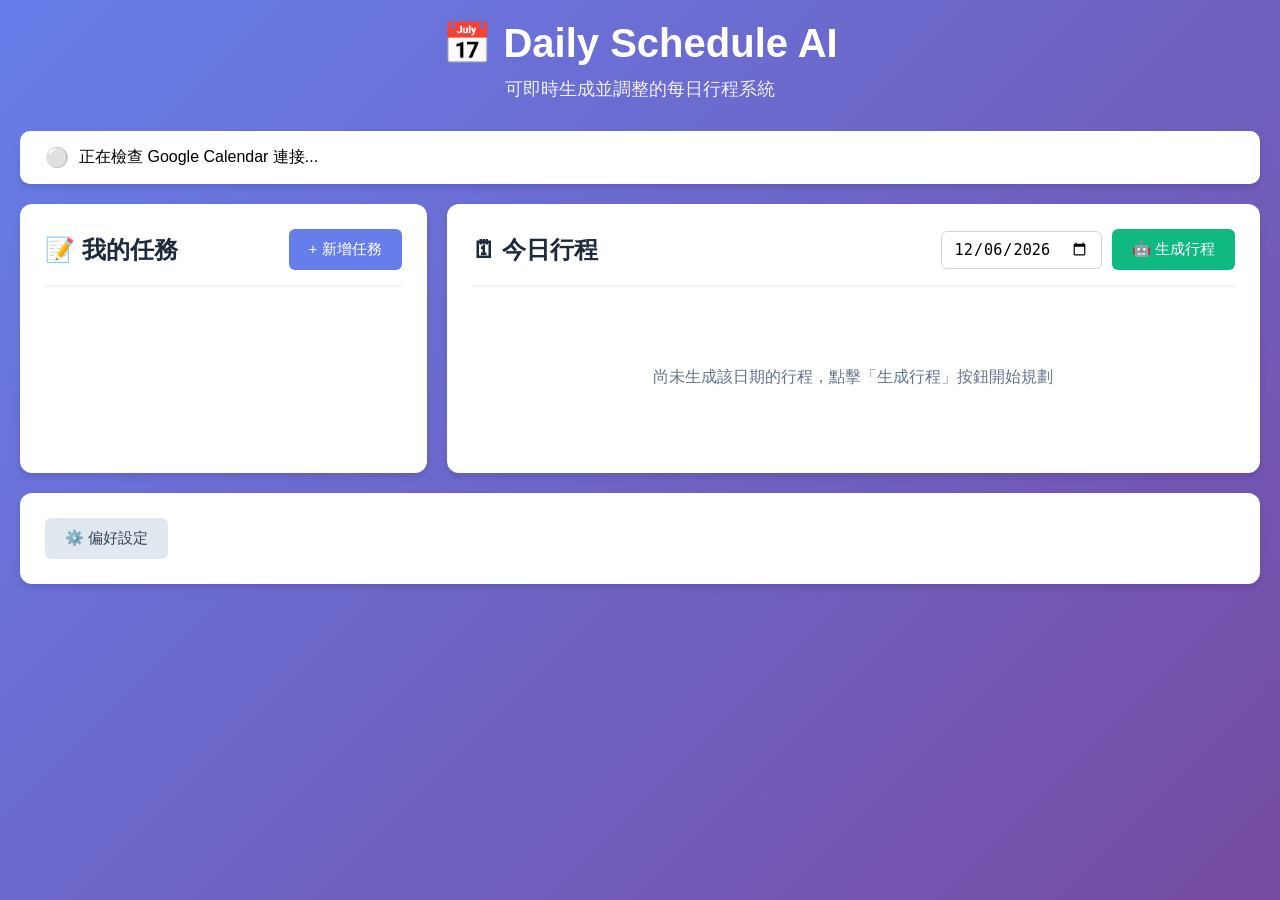
==== templates/index.html @ baef08de "Initial commit: Daily Schedule AI 每日排程系統 Features: - AI 智能任務分類與排程建議 - Google Calendar API 整合 - PWA 支" ====
<!DOCTYPE html>
<html lang="zh-TW">
<head>
    <meta charset="UTF-8">
    <meta name="viewport" content="width=device-width, initial-scale=1.0">
    <title>Daily Schedule AI - 每日行程智能規劃</title>
    <link rel="stylesheet" href="/static/css/style.css">
</head>
<body>
    <div class="container">
        <!-- 頭部 -->
        <header>
            <h1>📅 Daily Schedule AI</h1>
            <p class="subtitle">可即時生成並調整的每日行程系統</p>
        </header>

        <!-- Google Calendar 連接狀態 -->
        <div class="calendar-status" id="calendarStatus">
            <div class="status-indicator">
                <span id="statusIcon">⚪</span>
                <span id="statusText">正在檢查 Google Calendar 連接...</span>
            </div>
            <button id="googleAuthBtn" class="btn btn-secondary" style="display: none;">
                連接 Google Calendar
            </button>
            <button id="googleDisconnectBtn" class="btn btn-danger" style="display: none;">
                中斷連接
            </button>
        </div>

        <!-- 主要內容區 -->
        <div class="main-content">
            <!-- 左側：任務管理 -->
            <div class="panel tasks-panel">
                <div class="panel-header">
                    <h2>📝 我的任務</h2>
                    <button id="addTaskBtn" class="btn btn-primary">+ 新增任務</button>
                </div>

                <div id="tasksList" class="tasks-list">
                    <!-- 任務列表將動態載入 -->
                </div>
            </div>

            <!-- 右側：行程表 -->
            <div class="panel schedule-panel">
                <div class="panel-header">
                    <h2>🗓 今日行程</h2>
                    <div class="schedule-controls">
                        <input type="date" id="scheduleDate" class="date-input">
                        <button id="generateScheduleBtn" class="btn btn-success">
                            🤖 生成行程
                        </button>
                    </div>
                </div>

                <div id="scheduleView" class="schedule-view">
                    <div class="empty-state">
                        <p>點擊「生成行程」按鈕，讓 AI 為你規劃今天的完整行程</p>
                    </div>
                </div>
            </div>
        </div>

        <!-- 設定區 -->
        <div class="settings-section">
            <button id="settingsToggle" class="btn btn-secondary">⚙️ 偏好設定</button>
            <div id="settingsPanel" class="settings-panel" style="display: none;">
                <h3>時間設定</h3>
                <div class="settings-grid">
                    <div class="setting-item">
                        <label>起床時間</label>
                        <input type="time" id="wakeTime" class="time-input">
                    </div>
                    <div class="setting-item">
                        <label>就寢時間</label>
                        <input type="time" id="sleepTime" class="time-input">
                    </div>
                    <div class="setting-item">
                        <label>早餐時間</label>
                        <input type="time" id="breakfastTime" class="time-input">
                    </div>
                    <div class="setting-item">
                        <label>午餐時間</label>
                        <input type="time" id="lunchTime" class="time-input">
                    </div>
                    <div class="setting-item">
                        <label>晚餐時間</label>
                        <input type="time" id="dinnerTime" class="time-input">
                    </div>
                    <div class="setting-item">
                        <label>緩衝時間（分鐘）</label>
                        <input type="number" id="bufferTime" class="number-input" min="0" max="60">
                    </div>
                </div>
                <button id="saveSettingsBtn" class="btn btn-primary">儲存設定</button>
            </div>
        </div>
    </div>

    <!-- 新增任務對話框 -->
    <div id="taskModal" class="modal">
        <div class="modal-content">
            <span class="close">&times;</span>
            <h2>新增任務</h2>
            <form id="taskForm">
                <div class="form-group">
                    <label>任務名稱 *</label>
                    <input type="text" id="taskTitle" required>
                </div>
                <div class="form-group">
                    <label>預估時間（分鐘）</label>
                    <input type="number" id="taskDuration" value="30" min="5" max="480">
                </div>
                <div class="form-group">
                    <label>優先級</label>
                    <select id="taskPriority">
                        <option value="0">低</option>
                        <option value="1" selected>中</option>
                        <option value="3">高</option>
                    </select>
                </div>
                <div class="form-group">
                    <label>類別</label>
                    <select id="taskCategory">
                        <option value="work">工作</option>
                        <option value="study">學習</option>
                        <option value="personal">個人</option>
                        <option value="health">健康</option>
                        <option value="other" selected>其他</option>
                    </select>
                </div>
                <div class="form-group">
                    <label>偏好時間（選填）</label>
                    <input type="time" id="taskPreferredTime">
                </div>
                <div class="form-actions">
                    <button type="submit" class="btn btn-primary">新增</button>
                    <button type="button" class="btn btn-secondary" id="cancelTaskBtn">取消</button>
                </div>
            </form>
        </div>
    </div>

    <!-- Loading 指示器 -->
    <div id="loadingOverlay" class="loading-overlay" style="display: none;">
        <div class="loading-spinner">
            <div class="spinner"></div>
            <p>AI 正在規劃行程中...</p>
        </div>
    </div>

    <script src="/static/js/app.js"></script>
</body>
</html>
---- static/css/style.css ----
/* 全域樣式 */
* {
    margin: 0;
    padding: 0;
    box-sizing: border-box;
}

body {
    font-family: -apple-system, BlinkMacSystemFont, 'Segoe UI', 'PingFang TC', 'Microsoft JhengHei', sans-serif;
    background: linear-gradient(135deg, #667eea 0%, #764ba2 100%);
    min-height: 100vh;
    padding: 20px;
}

.container {
    max-width: 1400px;
    margin: 0 auto;
}

/* 頭部 */
header {
    text-align: center;
    color: white;
    margin-bottom: 30px;
}

header h1 {
    font-size: 2.5rem;
    margin-bottom: 10px;
}

.subtitle {
    font-size: 1.1rem;
    opacity: 0.9;
}

/* Google Calendar 狀態 */
.calendar-status {
    background: white;
    padding: 15px 25px;
    border-radius: 10px;
    margin-bottom: 20px;
    display: flex;
    justify-content: space-between;
    align-items: center;
    box-shadow: 0 4px 6px rgba(0, 0, 0, 0.1);
}

.status-indicator {
    display: flex;
    align-items: center;
    gap: 10px;
    font-weight: 500;
}

#statusIcon {
    font-size: 1.2rem;
}

/* 按鈕樣式 */
.btn {
    padding: 10px 20px;
    border: none;
    border-radius: 6px;
    font-size: 0.95rem;
    font-weight: 500;
    cursor: pointer;
    transition: all 0.3s;
}

.btn:hover {
    transform: translateY(-2px);
    box-shadow: 0 4px 12px rgba(0, 0, 0, 0.15);
}

.btn-primary {
    background: #667eea;
    color: white;
}

.btn-secondary {
    background: #e2e8f0;
    color: #334155;
}

.btn-success {
    background: #10b981;
    color: white;
}

.btn-danger {
    background: #ef4444;
    color: white;
}

/* 主要內容區 */
.main-content {
    display: grid;
    grid-template-columns: 1fr 2fr;
    gap: 20px;
    margin-bottom: 20px;
}

.panel {
    background: white;
    border-radius: 12px;
    padding: 25px;
    box-shadow: 0 4px 6px rgba(0, 0, 0, 0.1);
}

.panel-header {
    display: flex;
    justify-content: space-between;
    align-items: center;
    margin-bottom: 20px;
    padding-bottom: 15px;
    border-bottom: 2px solid #f1f5f9;
}

.panel-header h2 {
    font-size: 1.5rem;
    color: #1e293b;
}

/* 任務列表 */
.tasks-list {
    max-height: 600px;
    overflow-y: auto;
}

.task-item {
    background: #f8fafc;
    padding: 15px;
    margin-bottom: 10px;
    border-radius: 8px;
    border-left: 4px solid #667eea;
    transition: all 0.3s;
}

.task-item:hover {
    background: #f1f5f9;
    transform: translateX(5px);
}

.task-item-header {
    display: flex;
    justify-content: space-between;
    align-items: start;
    margin-bottom: 8px;
}

.task-title {
    font-weight: 600;
    color: #1e293b;
    font-size: 1.05rem;
}

.task-meta {
    display: flex;
    gap: 10px;
    font-size: 0.85rem;
    color: #64748b;
}

.task-badge {
    background: #e2e8f0;
    padding: 2px 8px;
    border-radius: 4px;
}

.priority-high {
    background: #fee2e2;
    color: #dc2626;
}

.priority-medium {
    background: #fef3c7;
    color: #d97706;
}

.priority-low {
    background: #dbeafe;
    color: #2563eb;
}

.task-actions {
    display: flex;
    gap: 5px;
}

.task-actions button {
    padding: 4px 8px;
    font-size: 0.8rem;
    border: none;
    border-radius: 4px;
    cursor: pointer;
}

.edit-btn {
    background: #dbeafe;
    color: #2563eb;
}

.delete-btn {
    background: #fee2e2;
    color: #dc2626;
}

/* 行程表 */
.schedule-controls {
    display: flex;
    gap: 10px;
    align-items: center;
}

.date-input {
    padding: 8px 12px;
    border: 1px solid #cbd5e1;
    border-radius: 6px;
    font-size: 0.95rem;
}

.schedule-view {
    max-height: 600px;
    overflow-y: auto;
}

.empty-state {
    text-align: center;
    padding: 60px 20px;
    color: #64748b;
}

.schedule-item {
    display: grid;
    grid-template-columns: 100px 1fr;
    gap: 15px;
    padding: 15px;
    margin-bottom: 10px;
    border-radius: 8px;
    border-left: 4px solid;
    transition: all 0.3s;
}

.schedule-item:hover {
    background: #f8fafc;
}

.schedule-type-calendar {
    border-left-color: #8b5cf6;
    background: #faf5ff;
}

.schedule-type-task {
    border-left-color: #3b82f6;
    background: #eff6ff;
}

.schedule-type-routine {
    border-left-color: #10b981;
    background: #f0fdf4;
}

.schedule-type-break {
    border-left-color: #f59e0b;
    background: #fffbeb;
}

.schedule-time {
    font-weight: 600;
    color: #475569;
    font-size: 0.95rem;
}

.schedule-details {
    flex: 1;
}

.schedule-title {
    font-weight: 600;
    color: #1e293b;
    margin-bottom: 4px;
}

.schedule-description {
    font-size: 0.85rem;
    color: #64748b;
}

/* 設定區 */
.settings-section {
    background: white;
    border-radius: 12px;
    padding: 25px;
    box-shadow: 0 4px 6px rgba(0, 0, 0, 0.1);
}

.settings-panel {
    margin-top: 20px;
}

.settings-grid {
    display: grid;
    grid-template-columns: repeat(auto-fit, minmax(200px, 1fr));
    gap: 15px;
    margin-bottom: 20px;
}

.setting-item {
    display: flex;
    flex-direction: column;
    gap: 5px;
}

.setting-item label {
    font-weight: 500;
    color: #475569;
    font-size: 0.9rem;
}

.time-input, .number-input {
    padding: 8px 12px;
    border: 1px solid #cbd5e1;
    border-radius: 6px;
    font-size: 0.95rem;
}

/* Modal */
.modal {
    display: none;
    position: fixed;
    z-index: 1000;
    left: 0;
    top: 0;
    width: 100%;
    height: 100%;
    background-color: rgba(0, 0, 0, 0.5);
    animation: fadeIn 0.3s;
}

@keyframes fadeIn {
    from { opacity: 0; }
    to { opacity: 1; }
}

.modal-content {
    background-color: white;
    margin: 5% auto;
    padding: 30px;
    border-radius: 12px;
    width: 90%;
    max-width: 500px;
    box-shadow: 0 10px 25px rgba(0, 0, 0, 0.2);
    animation: slideDown 0.3s;
}

@keyframes slideDown {
    from {
        transform: translateY(-50px);
        opacity: 0;
    }
    to {
        transform: translateY(0);
        opacity: 1;
    }
}

.close {
    color: #94a3b8;
    float: right;
    font-size: 28px;
    font-weight: bold;
    cursor: pointer;
    transition: color 0.3s;
}

.close:hover {
    color: #475569;
}

.form-group {
    margin-bottom: 20px;
}

.form-group label {
    display: block;
    margin-bottom: 8px;
    font-weight: 500;
    color: #475569;
}

.form-group input,
.form-group select {
    width: 100%;
    padding: 10px 12px;
    border: 1px solid #cbd5e1;
    border-radius: 6px;
    font-size: 0.95rem;
}

.form-actions {
    display: flex;
    gap: 10px;
    justify-content: flex-end;
    margin-top: 25px;
}

/* Loading Overlay */
.loading-overlay {
    position: fixed;
    top: 0;
    left: 0;
    width: 100%;
    height: 100%;
    background: rgba(0, 0, 0, 0.7);
    display: flex;
    justify-content: center;
    align-items: center;
    z-index: 2000;
}

.loading-spinner {
    background: white;
    padding: 40px;
    border-radius: 12px;
    text-align: center;
}

.spinner {
    border: 4px solid #f3f4f6;
    border-top: 4px solid #667eea;
    border-radius: 50%;
    width: 50px;
    height: 50px;
    animation: spin 1s linear infinite;
    margin: 0 auto 20px;
}

@keyframes spin {
    0% { transform: rotate(0deg); }
    100% { transform: rotate(360deg); }
}

/* 響應式設計 */
@media (max-width: 1024px) {
    .main-content {
        grid-template-columns: 1fr;
    }
}

@media (max-width: 768px) {
    header h1 {
        font-size: 1.8rem;
    }

    .panel {
        padding: 15px;
    }

    .settings-grid {
        grid-template-columns: 1fr;
    }
}
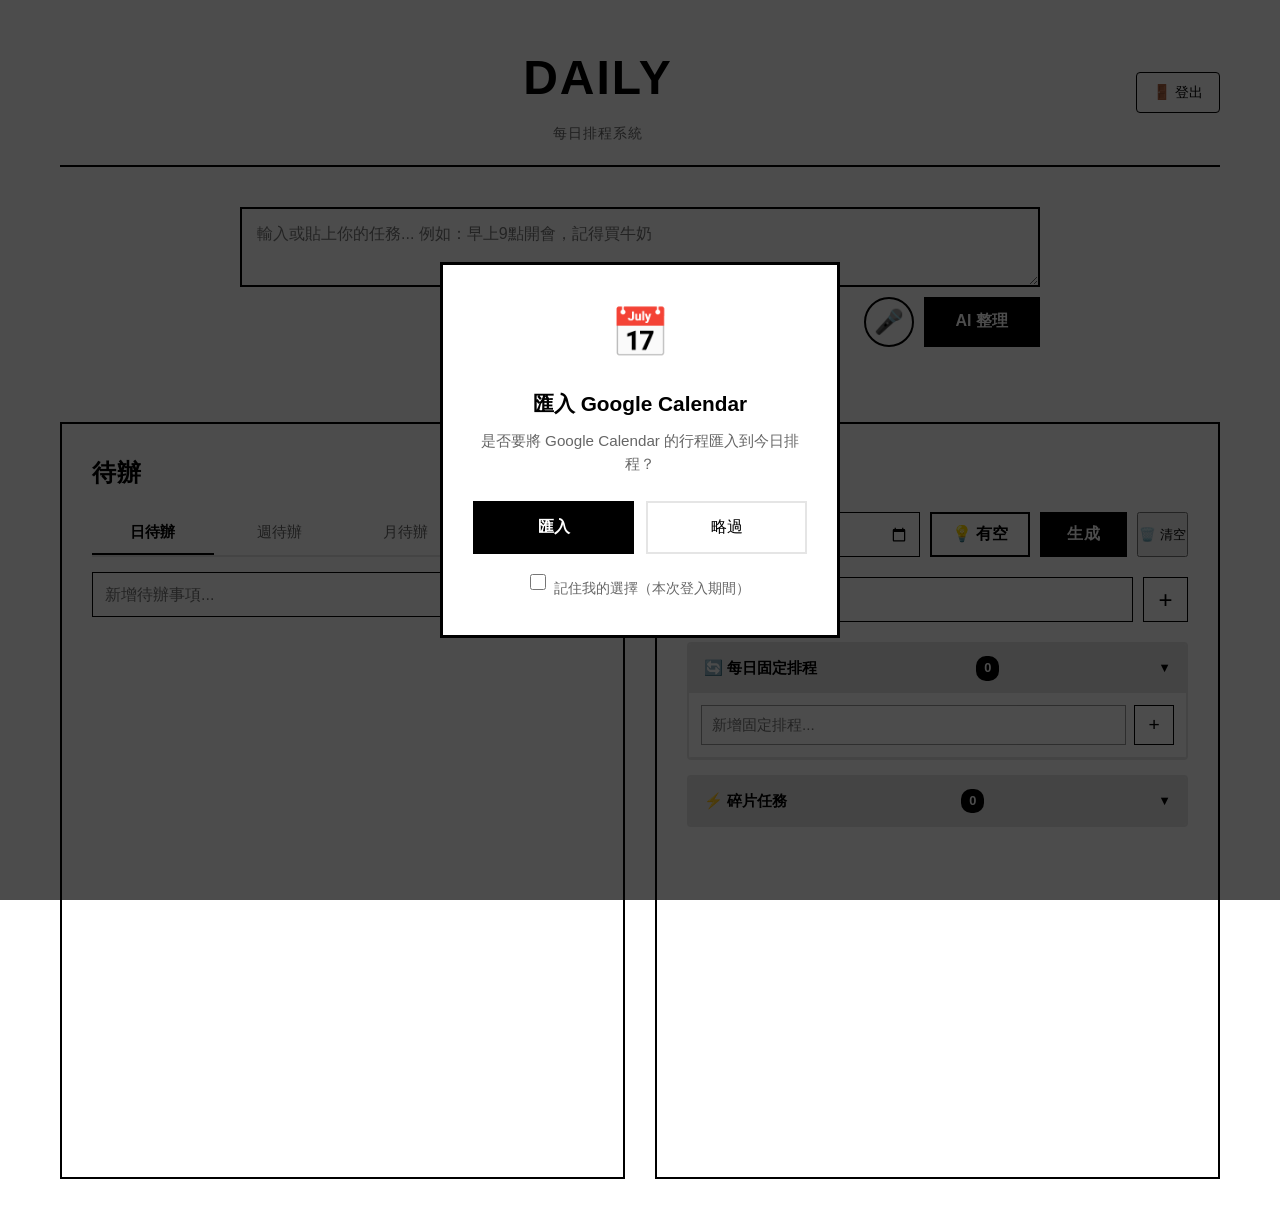
==== commit 459b6a58: "fix simple problem" ====
--- a/templates/index.html
+++ b/templates/index.html
@@ -3,153 +3,207 @@
 <head>
     <meta charset="UTF-8">
     <meta name="viewport" content="width=device-width, initial-scale=1.0">
-    <title>Daily Schedule AI - 每日行程智能規劃</title>
+    <title>Daily</title>
+
+    <!-- PWA 支援 -->
+    <link rel="manifest" href="/static/manifest.json">
+    <meta name="theme-color" content="#000000">
+    <meta name="apple-mobile-web-app-capable" content="yes">
+    <meta name="apple-mobile-web-app-status-bar-style" content="black">
+    <meta name="apple-mobile-web-app-title" content="Daily">
+    <link rel="apple-touch-icon" href="/static/icons/icon-192.png">
+
     <link rel="stylesheet" href="/static/css/style.css">
 </head>
 <body>
     <div class="container">
-        <!-- 頭部 -->
-        <header>
-            <h1>📅 Daily Schedule AI</h1>
-            <p class="subtitle">可即時生成並調整的每日行程系統</p>
+        <!-- 標題區 -->
+        <header class="header">
+            <div>
+                <h1 class="app-title">Daily</h1>
+                <p class="app-subtitle">每日排程系統</p>
+            </div>
+            <a href="/google/logout" class="logout-btn" title="登出 Google 帳號">🚪 登出</a>
         </header>
 
-        <!-- Google Calendar 連接狀態 -->
-        <div class="calendar-status" id="calendarStatus">
-            <div class="status-indicator">
-                <span id="statusIcon">⚪</span>
-                <span id="statusText">正在檢查 Google Calendar 連接...</span>
-            </div>
-            <button id="googleAuthBtn" class="btn btn-secondary" style="display: none;">
-                連接 Google Calendar
-            </button>
-            <button id="googleDisconnectBtn" class="btn btn-danger" style="display: none;">
-                中斷連接
-            </button>
+        <!-- 智能輸入區 -->
+        <div class="voice-section">
+            <div class="smart-input-container">
+                <textarea id="smartInput" placeholder="輸入或貼上你的任務... 例如：早上9點開會，記得買牛奶" rows="2"></textarea>
+                <div class="input-buttons">
+                    <button id="voiceBtn" class="voice-btn-small" title="語音輸入（實驗性）">
+                        <span id="voiceIcon">🎤</span>
+                    </button>
+                    <button id="processBtn" class="process-btn">AI 整理</button>
+                </div>
+            </div>
+            <div id="voiceStatus" class="voice-status"></div>
         </div>
 
         <!-- 主要內容區 -->
-        <div class="main-content">
-            <!-- 左側：任務管理 -->
-            <div class="panel tasks-panel">
-                <div class="panel-header">
-                    <h2>📝 我的任務</h2>
-                    <button id="addTaskBtn" class="btn btn-primary">+ 新增任務</button>
-                </div>
-
-                <div id="tasksList" class="tasks-list">
-                    <!-- 任務列表將動態載入 -->
-                </div>
-            </div>
-
-            <!-- 右側：行程表 -->
-            <div class="panel schedule-panel">
-                <div class="panel-header">
-                    <h2>🗓 今日行程</h2>
-                    <div class="schedule-controls">
-                        <input type="date" id="scheduleDate" class="date-input">
-                        <button id="generateScheduleBtn" class="btn btn-success">
-                            🤖 生成行程
-                        </button>
+        <div class="content-grid">
+            <!-- 左：待辦事項 -->
+            <div class="panel">
+                <h2>待辦</h2>
+
+                <!-- 待辦類型切換 -->
+                <div class="todo-tabs">
+                    <button class="tab-btn active" data-type="daily">日待辦</button>
+                    <button class="tab-btn" data-type="weekly">週待辦</button>
+                    <button class="tab-btn" data-type="monthly">月待辦</button>
+                    <button class="tab-btn" data-type="quick">⚡碎片</button>
+                </div>
+
+                <div class="input-group">
+                    <input type="text" id="todoInput" placeholder="新增待辦事項..." />
+                    <button id="addTodoBtn">+</button>
+                </div>
+                <div id="todoList" class="list"></div>
+            </div>
+
+            <!-- 右：今日排程 -->
+            <div class="panel">
+                <h2>今日排程</h2>
+                <div class="schedule-controls">
+                    <input type="date" id="scheduleDate" class="date-input" />
+                    <button id="suggestBtn" class="suggest-btn" title="AI 推薦現在可做的事">💡 有空</button>
+                    <button id="generateBtn" class="generate-btn">生成</button>
+                    <button id="clearScheduleBtn" class="clear-btn" title="刪除整日排程">🗑️ 清空</button>
+                </div>
+                <div class="input-group">
+                    <input type="text" id="scheduleInput" placeholder="新增排程項目..." />
+                    <button id="addScheduleBtn">+</button>
+                </div>
+                <div id="suggestion" class="suggestion-box" style="display: none;"></div>
+
+                <!-- 每日固定排程區塊 -->
+                <div class="routines-section">
+                    <div class="routines-header" onclick="toggleRoutines()">
+                        <span>🔄 每日固定排程</span>
+                        <span id="routineCount" class="count-badge">0</span>
+                        <span id="routineToggle" class="toggle-icon">▼</span>
                     </div>
-                </div>
-
-                <div id="scheduleView" class="schedule-view">
-                    <div class="empty-state">
-                        <p>點擊「生成行程」按鈕，讓 AI 為你規劃今天的完整行程</p>
+                    <div id="routinesList" class="routines-list">
+                        <div class="routine-input-group">
+                            <input type="text" id="routineInput" placeholder="新增固定排程..." />
+                            <button id="addRoutineBtn">+</button>
+                        </div>
+                        <div id="routineItems"></div>
                     </div>
                 </div>
-            </div>
-        </div>
-
-        <!-- 設定區 -->
-        <div class="settings-section">
-            <button id="settingsToggle" class="btn btn-secondary">⚙️ 偏好設定</button>
-            <div id="settingsPanel" class="settings-panel" style="display: none;">
-                <h3>時間設定</h3>
-                <div class="settings-grid">
-                    <div class="setting-item">
-                        <label>起床時間</label>
-                        <input type="time" id="wakeTime" class="time-input">
+
+                <!-- 碎片任務區塊 -->
+                <div class="quick-tasks-section">
+                    <div class="quick-tasks-header" onclick="toggleQuickTasks()">
+                        <span>⚡ 碎片任務</span>
+                        <span id="quickTaskCount" class="count-badge">0</span>
+                        <span id="quickTaskToggle" class="toggle-icon">▼</span>
                     </div>
-                    <div class="setting-item">
-                        <label>就寢時間</label>
-                        <input type="time" id="sleepTime" class="time-input">
-                    </div>
-                    <div class="setting-item">
-                        <label>早餐時間</label>
-                        <input type="time" id="breakfastTime" class="time-input">
-                    </div>
-                    <div class="setting-item">
-                        <label>午餐時間</label>
-                        <input type="time" id="lunchTime" class="time-input">
-                    </div>
-                    <div class="setting-item">
-                        <label>晚餐時間</label>
-                        <input type="time" id="dinnerTime" class="time-input">
-                    </div>
-                    <div class="setting-item">
-                        <label>緩衝時間（分鐘）</label>
-                        <input type="number" id="bufferTime" class="number-input" min="0" max="60">
-                    </div>
-                </div>
-                <button id="saveSettingsBtn" class="btn btn-primary">儲存設定</button>
-            </div>
-        </div>
-    </div>
-
-    <!-- 新增任務對話框 -->
-    <div id="taskModal" class="modal">
+                    <div id="quickTasksList" class="quick-tasks-list"></div>
+                </div>
+
+                <div id="scheduleList" class="list schedule-list"></div>
+            </div>
+        </div>
+    </div>
+
+    <!-- 編輯模態框 -->
+    <div id="editModal" class="modal">
         <div class="modal-content">
-            <span class="close">&times;</span>
-            <h2>新增任務</h2>
-            <form id="taskForm">
-                <div class="form-group">
-                    <label>任務名稱 *</label>
-                    <input type="text" id="taskTitle" required>
-                </div>
-                <div class="form-group">
-                    <label>預估時間（分鐘）</label>
-                    <input type="number" id="taskDuration" value="30" min="5" max="480">
-                </div>
-                <div class="form-group">
-                    <label>優先級</label>
-                    <select id="taskPriority">
-                        <option value="0">低</option>
-                        <option value="1" selected>中</option>
-                        <option value="3">高</option>
-                    </select>
-                </div>
-                <div class="form-group">
-                    <label>類別</label>
-                    <select id="taskCategory">
-                        <option value="work">工作</option>
-                        <option value="study">學習</option>
-                        <option value="personal">個人</option>
-                        <option value="health">健康</option>
-                        <option value="other" selected>其他</option>
-                    </select>
-                </div>
-                <div class="form-group">
-                    <label>偏好時間（選填）</label>
-                    <input type="time" id="taskPreferredTime">
-                </div>
-                <div class="form-actions">
-                    <button type="submit" class="btn btn-primary">新增</button>
-                    <button type="button" class="btn btn-secondary" id="cancelTaskBtn">取消</button>
-                </div>
-            </form>
-        </div>
-    </div>
-
-    <!-- Loading 指示器 -->
-    <div id="loadingOverlay" class="loading-overlay" style="display: none;">
-        <div class="loading-spinner">
-            <div class="spinner"></div>
-            <p>AI 正在規劃行程中...</p>
+            <input type="text" id="editInput" />
+            <div class="modal-actions">
+                <button id="saveEdit">儲存</button>
+                <button id="cancelEdit">取消</button>
+            </div>
+        </div>
+    </div>
+
+    <!-- 排程編輯模態框 -->
+    <div id="scheduleEditModal" class="modal">
+        <div class="modal-content">
+            <input type="text" id="scheduleTitle" placeholder="標題" />
+            <div class="time-inputs">
+                <div class="time-select-group">
+                    <select id="scheduleStartHour" class="time-select"></select>
+                    <span class="time-colon">:</span>
+                    <select id="scheduleStartMin" class="time-select"></select>
+                </div>
+                <span class="time-separator">～</span>
+                <div class="time-select-group">
+                    <select id="scheduleEndHour" class="time-select"></select>
+                    <span class="time-colon">:</span>
+                    <select id="scheduleEndMin" class="time-select"></select>
+                </div>
+            </div>
+            <div class="modal-actions">
+                <button id="saveSchedule">儲存</button>
+                <button id="cancelSchedule">取消</button>
+            </div>
+        </div>
+    </div>
+
+    <!-- 固定排程編輯模態框 -->
+    <div id="routineEditModal" class="modal">
+        <div class="modal-content">
+            <h3 style="margin-bottom: 15px;">編輯固定排程</h3>
+            <input type="text" id="routineTitle" placeholder="標題" />
+            <div class="time-inputs">
+                <div class="time-select-group">
+                    <select id="routineStartHour" class="time-select"></select>
+                    <span class="time-colon">:</span>
+                    <select id="routineStartMin" class="time-select"></select>
+                </div>
+                <span class="time-separator">～</span>
+                <div class="time-select-group">
+                    <select id="routineEndHour" class="time-select"></select>
+                    <span class="time-colon">:</span>
+                    <select id="routineEndMin" class="time-select"></select>
+                </div>
+            </div>
+            <div class="modal-actions">
+                <button id="saveRoutine">儲存</button>
+                <button id="cancelRoutine">取消</button>
+            </div>
+        </div>
+    </div>
+
+    <!-- Loading -->
+    <div id="loading" class="loading">
+        <div class="spinner"></div>
+    </div>
+
+    <!-- Google Calendar 匯入確認彈窗 -->
+    <div id="importModal" class="modal">
+        <div class="modal-content import-modal-content">
+            <div class="import-modal-icon">📅</div>
+            <h3>匯入 Google Calendar</h3>
+            <p class="import-modal-desc">是否要將 Google Calendar 的行程匯入到今日排程？</p>
+            <div class="modal-actions import-modal-actions">
+                <button id="confirmImport" class="import-confirm-btn">匯入</button>
+                <button id="skipImport" class="import-skip-btn">略過</button>
+            </div>
+            <label class="import-remember">
+                <input type="checkbox" id="rememberChoice" />
+                <span>記住我的選擇（本次登入期間）</span>
+            </label>
         </div>
     </div>
 
     <script src="/static/js/app.js"></script>
+
+    <!-- PWA Service Worker 註冊 -->
+    <script>
+        if ('serviceWorker' in navigator) {
+            window.addEventListener('load', () => {
+                navigator.serviceWorker.register('/static/sw.js')
+                    .then((registration) => {
+                        console.log('SW registered:', registration.scope);
+                    })
+                    .catch((error) => {
+                        console.log('SW registration failed:', error);
+                    });
+            });
+        }
+    </script>
 </body>
 </html>
--- a/static/css/style.css
+++ b/static/css/style.css
@@ -1,439 +1,651 @@
-/* 全域樣式 */
+/* 極簡黑白灰設計 */
+
 * {
     margin: 0;
     padding: 0;
     box-sizing: border-box;
 }
 
+:root {
+    --black: #000000;
+    --dark-gray: #333333;
+    --gray: #666666;
+    --light-gray: #999999;
+    --very-light-gray: #E5E5E5;
+    --white: #FFFFFF;
+    --accent: #4A4A4A; /* 深灰作為強調色 */
+}
+
 body {
-    font-family: -apple-system, BlinkMacSystemFont, 'Segoe UI', 'PingFang TC', 'Microsoft JhengHei', sans-serif;
-    background: linear-gradient(135deg, #667eea 0%, #764ba2 100%);
-    min-height: 100vh;
-    padding: 20px;
+    font-family: -apple-system, BlinkMacSystemFont, 'Segoe UI', 'Helvetica Neue', Arial, sans-serif;
+    background: var(--white);
+    color: var(--black);
+    line-height: 1.6;
 }
 
 .container {
-    max-width: 1400px;
+    max-width: 1200px;
     margin: 0 auto;
-}
-
-/* 頭部 */
-header {
-    text-align: center;
-    color: white;
-    margin-bottom: 30px;
-}
-
-header h1 {
-    font-size: 2.5rem;
-    margin-bottom: 10px;
-}
-
-.subtitle {
-    font-size: 1.1rem;
-    opacity: 0.9;
-}
-
-/* Google Calendar 狀態 */
-.calendar-status {
-    background: white;
-    padding: 15px 25px;
-    border-radius: 10px;
-    margin-bottom: 20px;
+    padding: 40px 20px;
+}
+
+/* 標題區 */
+.header {
     display: flex;
     justify-content: space-between;
     align-items: center;
-    box-shadow: 0 4px 6px rgba(0, 0, 0, 0.1);
-}
-
-.status-indicator {
+    margin-bottom: 40px;
+    border-bottom: 2px solid var(--black);
+    padding-bottom: 20px;
+}
+
+.header > div {
+    text-align: center;
+    flex: 1;
+}
+
+.app-title {
+    font-size: 3rem;
+    font-weight: 700;
+    letter-spacing: 2px;
+    margin-bottom: 5px;
+    text-transform: uppercase;
+}
+
+.app-subtitle {
+    font-size: 0.9rem;
+    color: var(--gray);
+    font-weight: 400;
+    letter-spacing: 1px;
+}
+
+/* 智能輸入區 */
+.voice-section {
+    max-width: 800px;
+    margin: 0 auto 40px;
+}
+
+.smart-input-container {
+    display: flex;
+    flex-direction: column;
+    gap: 10px;
+}
+
+.smart-input-container textarea {
+    width: 100%;
+    padding: 15px;
+    border: 2px solid var(--black);
+    background: var(--white);
+    font-size: 1rem;
+    font-family: inherit;
+    resize: vertical;
+    min-height: 80px;
+}
+
+.smart-input-container textarea:focus {
+    outline: none;
+    border-width: 3px;
+}
+
+.input-buttons {
+    display: flex;
+    gap: 10px;
+    justify-content: flex-end;
+}
+
+.voice-btn-small {
+    width: 50px;
+    height: 50px;
+    border-radius: 50%;
+    border: 2px solid var(--black);
+    background: var(--white);
+    font-size: 1.5rem;
+    cursor: pointer;
+    transition: all 0.3s;
+}
+
+.voice-btn-small:hover {
+    background: var(--very-light-gray);
+}
+
+.voice-btn-small.recording {
+    background: var(--black);
+    animation: pulse 1.5s infinite;
+}
+
+@keyframes pulse {
+    0%, 100% { transform: scale(1); }
+    50% { transform: scale(1.05); }
+}
+
+.process-btn {
+    padding: 12px 30px;
+    border: 2px solid var(--black);
+    background: var(--black);
+    color: var(--white);
+    font-size: 1rem;
+    font-weight: 600;
+    cursor: pointer;
+    transition: all 0.2s;
+}
+
+.process-btn:hover {
+    background: var(--white);
+    color: var(--black);
+}
+
+.voice-status {
+    margin-top: 15px;
+    font-size: 0.9rem;
+    color: var(--gray);
+    min-height: 20px;
+    font-weight: 500;
+}
+
+.voice-hint {
+    margin-top: 10px;
+    max-width: 500px;
+    margin-left: auto;
+    margin-right: auto;
+}
+
+.voice-hint summary {
+    font-size: 0.85rem;
+    padding: 5px 0;
+}
+
+.voice-hint ul {
+    list-style-position: inside;
+    padding-left: 0;
+}
+
+.voice-hint li {
+    padding: 3px 0;
+}
+
+/* 主要內容網格 */
+.content-grid {
+    display: grid;
+    grid-template-columns: 1fr 1fr;
+    gap: 30px;
+}
+
+/* 面板 */
+.panel {
+    border: 2px solid var(--black);
+    padding: 30px;
+    background: var(--white);
+}
+
+.panel h2 {
+    font-size: 1.5rem;
+    font-weight: 600;
+    margin-bottom: 20px;
+    text-transform: uppercase;
+    letter-spacing: 1px;
+}
+
+/* 輸入群組 */
+.input-group {
+    display: flex;
+    gap: 10px;
+    margin-bottom: 20px;
+}
+
+.input-group input {
+    flex: 1;
+    padding: 12px;
+    border: 1px solid var(--black);
+    background: var(--white);
+    font-size: 1rem;
+    outline: none;
+}
+
+.input-group input:focus {
+    border-width: 2px;
+}
+
+.input-group button {
+    width: 45px;
+    height: 45px;
+    border: 1px solid var(--black);
+    background: var(--white);
+    font-size: 1.5rem;
+    cursor: pointer;
+    transition: all 0.2s;
+}
+
+.input-group button:hover {
+    background: var(--black);
+    color: var(--white);
+}
+
+/* 列表 */
+.list {
+    min-height: 300px;
+    max-height: 500px;
+    overflow-y: auto;
+}
+
+/* 待辦項目 */
+.todo-item {
     display: flex;
     align-items: center;
     gap: 10px;
-    font-weight: 500;
-}
-
-#statusIcon {
+    padding: 15px;
+    border-bottom: 1px solid var(--very-light-gray);
+    transition: background 0.2s;
+}
+
+.todo-item:hover {
+    background: var(--very-light-gray);
+}
+
+.todo-item.completed .todo-content {
+    text-decoration: line-through;
+    color: var(--gray);
+    opacity: 0.6;
+}
+
+.todo-checkbox {
+    width: 20px;
+    height: 20px;
+    cursor: pointer;
+    flex-shrink: 0;
+}
+
+.todo-content {
+    flex: 1;
+    font-size: 1rem;
+    cursor: pointer;
+}
+
+.todo-time {
+    font-size: 0.85rem;
+    color: var(--gray);
+    padding: 4px 8px;
+    border: 1px solid var(--light-gray);
+    border-radius: 4px;
+    cursor: pointer;
+    white-space: nowrap;
+    transition: all 0.2s;
+}
+
+.todo-time:hover {
+    border-color: var(--black);
+    background: var(--very-light-gray);
+}
+
+.todo-actions {
+    display: flex;
+    gap: 5px;
+}
+
+.todo-actions button {
+    width: 30px;
+    height: 30px;
+    border: 1px solid var(--light-gray);
+    background: var(--white);
     font-size: 1.2rem;
-}
-
-/* 按鈕樣式 */
-.btn {
+    cursor: pointer;
+    display: flex;
+    align-items: center;
+    justify-content: center;
+    transition: all 0.2s;
+}
+
+.todo-actions button:hover {
+    background: var(--black);
+    color: var(--white);
+    border-color: var(--black);
+}
+
+/* 排程控制 */
+.schedule-controls {
+    display: flex;
+    gap: 10px;
+    margin-bottom: 20px;
+}
+
+.date-input {
+    flex: 1;
+    padding: 10px;
+    border: 1px solid var(--black);
+    background: var(--white);
+    font-size: 1rem;
+}
+
+.suggest-btn {
     padding: 10px 20px;
-    border: none;
-    border-radius: 6px;
+    border: 2px solid var(--black);
+    background: var(--white);
+    color: var(--black);
+    font-size: 1rem;
+    font-weight: 600;
+    cursor: pointer;
+    transition: all 0.2s;
+}
+
+.suggest-btn:hover {
+    background: var(--very-light-gray);
+}
+
+.generate-btn {
+    padding: 10px 25px;
+    border: 2px solid var(--black);
+    background: var(--black);
+    color: var(--white);
+    font-size: 1rem;
+    font-weight: 600;
+    cursor: pointer;
+    text-transform: uppercase;
+    letter-spacing: 0.5px;
+    transition: all 0.2s;
+}
+
+.generate-btn:hover {
+    background: var(--white);
+    color: var(--black);
+}
+
+/* 建議框 */
+.suggestion-box {
+    background: var(--very-light-gray);
+    padding: 15px;
+    margin-bottom: 15px;
+    border-left: 4px solid var(--black);
     font-size: 0.95rem;
-    font-weight: 500;
-    cursor: pointer;
-    transition: all 0.3s;
-}
-
-.btn:hover {
-    transform: translateY(-2px);
-    box-shadow: 0 4px 12px rgba(0, 0, 0, 0.15);
-}
-
-.btn-primary {
-    background: #667eea;
-    color: white;
-}
-
-.btn-secondary {
-    background: #e2e8f0;
-    color: #334155;
-}
-
-.btn-success {
-    background: #10b981;
-    color: white;
-}
-
-.btn-danger {
-    background: #ef4444;
-    color: white;
-}
-
-/* 主要內容區 */
-.main-content {
-    display: grid;
-    grid-template-columns: 1fr 2fr;
-    gap: 20px;
-    margin-bottom: 20px;
-}
-
-.panel {
-    background: white;
-    border-radius: 12px;
-    padding: 25px;
-    box-shadow: 0 4px 6px rgba(0, 0, 0, 0.1);
-}
-
-.panel-header {
-    display: flex;
-    justify-content: space-between;
-    align-items: center;
-    margin-bottom: 20px;
-    padding-bottom: 15px;
-    border-bottom: 2px solid #f1f5f9;
-}
-
-.panel-header h2 {
-    font-size: 1.5rem;
-    color: #1e293b;
-}
-
-/* 任務列表 */
-.tasks-list {
-    max-height: 600px;
-    overflow-y: auto;
-}
-
-.task-item {
-    background: #f8fafc;
-    padding: 15px;
-    margin-bottom: 10px;
-    border-radius: 8px;
-    border-left: 4px solid #667eea;
-    transition: all 0.3s;
-}
-
-.task-item:hover {
-    background: #f1f5f9;
-    transform: translateX(5px);
-}
-
-.task-item-header {
-    display: flex;
-    justify-content: space-between;
-    align-items: start;
-    margin-bottom: 8px;
-}
-
-.task-title {
-    font-weight: 600;
-    color: #1e293b;
-    font-size: 1.05rem;
-}
-
-.task-meta {
-    display: flex;
-    gap: 10px;
-    font-size: 0.85rem;
-    color: #64748b;
-}
-
-.task-badge {
-    background: #e2e8f0;
-    padding: 2px 8px;
-    border-radius: 4px;
-}
-
-.priority-high {
-    background: #fee2e2;
-    color: #dc2626;
-}
-
-.priority-medium {
-    background: #fef3c7;
-    color: #d97706;
-}
-
-.priority-low {
-    background: #dbeafe;
-    color: #2563eb;
-}
-
-.task-actions {
-    display: flex;
-    gap: 5px;
-}
-
-.task-actions button {
-    padding: 4px 8px;
-    font-size: 0.8rem;
-    border: none;
-    border-radius: 4px;
-    cursor: pointer;
-}
-
-.edit-btn {
-    background: #dbeafe;
-    color: #2563eb;
-}
-
-.delete-btn {
-    background: #fee2e2;
-    color: #dc2626;
-}
-
-/* 行程表 */
-.schedule-controls {
-    display: flex;
-    gap: 10px;
-    align-items: center;
-}
-
-.date-input {
-    padding: 8px 12px;
-    border: 1px solid #cbd5e1;
-    border-radius: 6px;
-    font-size: 0.95rem;
-}
-
-.schedule-view {
-    max-height: 600px;
-    overflow-y: auto;
-}
-
-.empty-state {
-    text-align: center;
-    padding: 60px 20px;
-    color: #64748b;
+    line-height: 1.5;
+    color: var(--dark-gray);
+}
+
+/* 排程列表 */
+.schedule-list {
+    display: flex;
+    flex-direction: column;
+    gap: 2px;
 }
 
 .schedule-item {
     display: grid;
-    grid-template-columns: 100px 1fr;
-    gap: 15px;
-    padding: 15px;
-    margin-bottom: 10px;
-    border-radius: 8px;
-    border-left: 4px solid;
-    transition: all 0.3s;
+    grid-template-columns: 30px 100px 1fr 30px 40px;
+    align-items: center;
+    gap: 10px;
+    padding: 12px;
+    border: 1px solid var(--very-light-gray);
+    background: var(--white);
+    transition: all 0.2s;
+    cursor: move;
+    position: relative;
+}
+
+.schedule-checkbox {
+    width: 20px;
+    height: 20px;
+    cursor: pointer;
+    flex-shrink: 0;
+}
+
+.schedule-actions {
+    position: relative;
+}
+
+.schedule-menu-btn {
+    width: 30px;
+    height: 30px;
+    border: 1px solid var(--light-gray);
+    background: var(--white);
+    font-size: 1.2rem;
+    cursor: pointer;
+    display: flex;
+    align-items: center;
+    justify-content: center;
+    transition: all 0.2s;
+}
+
+.schedule-menu-btn:hover {
+    background: var(--very-light-gray);
+    border-color: var(--black);
+}
+
+.schedule-menu {
+    position: absolute;
+    right: 0;
+    top: 35px;
+    background: var(--white);
+    border: 2px solid var(--black);
+    box-shadow: 0 2px 8px rgba(0, 0, 0, 0.1);
+    z-index: 100;
+    min-width: 120px;
+}
+
+.schedule-menu button {
+    display: block;
+    width: 100%;
+    padding: 10px 15px;
+    border: none;
+    background: var(--white);
+    text-align: left;
+    cursor: pointer;
+    font-size: 0.9rem;
+    transition: background 0.2s;
+}
+
+.schedule-menu button:hover {
+    background: var(--very-light-gray);
+}
+
+.schedule-menu button.danger {
+    color: #c00;
+}
+
+.schedule-menu button.danger:hover {
+    background: #fee;
 }
 
 .schedule-item:hover {
-    background: #f8fafc;
-}
-
-.schedule-type-calendar {
-    border-left-color: #8b5cf6;
-    background: #faf5ff;
-}
-
-.schedule-type-task {
-    border-left-color: #3b82f6;
-    background: #eff6ff;
-}
-
-.schedule-type-routine {
-    border-left-color: #10b981;
-    background: #f0fdf4;
-}
-
-.schedule-type-break {
-    border-left-color: #f59e0b;
-    background: #fffbeb;
+    border-color: var(--black);
+    background: var(--very-light-gray);
+}
+
+/* 時間段背景色已移除，全部使用白底 */
+
+/* 已完成狀態 */
+.schedule-item.completed {
+    opacity: 0.5;
+}
+
+.schedule-item.completed .schedule-title {
+    text-decoration: line-through;
+    color: var(--gray);
+}
+
+/* 拖拉中樣式 */
+.schedule-item.dragging {
+    opacity: 0.5;
+    border: 2px dashed var(--black);
 }
 
 .schedule-time {
-    font-weight: 600;
-    color: #475569;
-    font-size: 0.95rem;
-}
-
-.schedule-details {
-    flex: 1;
+    font-size: 0.9rem;
+    font-weight: 500;
+    color: var(--gray);
+    font-family: 'Courier New', monospace;
 }
 
 .schedule-title {
-    font-weight: 600;
-    color: #1e293b;
-    margin-bottom: 4px;
-}
-
-.schedule-description {
-    font-size: 0.85rem;
-    color: #64748b;
-}
-
-/* 設定區 */
-.settings-section {
-    background: white;
-    border-radius: 12px;
-    padding: 25px;
-    box-shadow: 0 4px 6px rgba(0, 0, 0, 0.1);
-}
-
-.settings-panel {
-    margin-top: 20px;
-}
-
-.settings-grid {
-    display: grid;
-    grid-template-columns: repeat(auto-fit, minmax(200px, 1fr));
-    gap: 15px;
-    margin-bottom: 20px;
-}
-
-.setting-item {
-    display: flex;
-    flex-direction: column;
-    gap: 5px;
-}
-
-.setting-item label {
-    font-weight: 500;
-    color: #475569;
-    font-size: 0.9rem;
-}
-
-.time-input, .number-input {
-    padding: 8px 12px;
-    border: 1px solid #cbd5e1;
-    border-radius: 6px;
-    font-size: 0.95rem;
-}
-
-/* Modal */
+    font-size: 1rem;
+    cursor: default;
+}
+
+.schedule-edit-btn {
+    width: 30px;
+    height: 30px;
+    border: 1px solid var(--light-gray);
+    background: var(--white);
+    font-size: 1rem;
+    cursor: pointer;
+    display: flex;
+    align-items: center;
+    justify-content: center;
+    transition: all 0.2s;
+}
+
+.schedule-edit-btn:hover {
+    background: var(--very-light-gray);
+    border-color: var(--black);
+}
+
+.schedule-delete {
+    padding: 4px 8px;
+    border: 1px solid var(--light-gray);
+    background: var(--white);
+    font-size: 0.8rem;
+    cursor: pointer;
+}
+
+.schedule-delete:hover {
+    border-color: var(--black);
+    background: var(--black);
+    color: var(--white);
+}
+
+/* 模態框 */
 .modal {
     display: none;
-    position: fixed;
-    z-index: 1000;
-    left: 0;
-    top: 0;
-    width: 100%;
-    height: 100%;
-    background-color: rgba(0, 0, 0, 0.5);
-    animation: fadeIn 0.3s;
-}
-
-@keyframes fadeIn {
-    from { opacity: 0; }
-    to { opacity: 1; }
-}
-
-.modal-content {
-    background-color: white;
-    margin: 5% auto;
-    padding: 30px;
-    border-radius: 12px;
-    width: 90%;
-    max-width: 500px;
-    box-shadow: 0 10px 25px rgba(0, 0, 0, 0.2);
-    animation: slideDown 0.3s;
-}
-
-@keyframes slideDown {
-    from {
-        transform: translateY(-50px);
-        opacity: 0;
-    }
-    to {
-        transform: translateY(0);
-        opacity: 1;
-    }
-}
-
-.close {
-    color: #94a3b8;
-    float: right;
-    font-size: 28px;
-    font-weight: bold;
-    cursor: pointer;
-    transition: color 0.3s;
-}
-
-.close:hover {
-    color: #475569;
-}
-
-.form-group {
-    margin-bottom: 20px;
-}
-
-.form-group label {
-    display: block;
-    margin-bottom: 8px;
-    font-weight: 500;
-    color: #475569;
-}
-
-.form-group input,
-.form-group select {
-    width: 100%;
-    padding: 10px 12px;
-    border: 1px solid #cbd5e1;
-    border-radius: 6px;
-    font-size: 0.95rem;
-}
-
-.form-actions {
-    display: flex;
-    gap: 10px;
-    justify-content: flex-end;
-    margin-top: 25px;
-}
-
-/* Loading Overlay */
-.loading-overlay {
     position: fixed;
     top: 0;
     left: 0;
     width: 100%;
     height: 100%;
     background: rgba(0, 0, 0, 0.7);
-    display: flex;
+    z-index: 1000;
+    align-items: center;
     justify-content: center;
+}
+
+.modal.show {
+    display: flex;
+}
+
+.modal-content {
+    background: var(--white);
+    padding: 30px;
+    border: 3px solid var(--black);
+    min-width: 400px;
+}
+
+.modal-content input {
+    width: 100%;
+    padding: 12px;
+    border: 1px solid var(--black);
+    background: var(--white);
+    font-size: 1rem;
+    margin-bottom: 15px;
+}
+
+.time-inputs {
+    display: flex;
     align-items: center;
+    justify-content: center;
+    gap: 15px;
+    margin-bottom: 15px;
+}
+
+.time-inputs input {
+    flex: 1;
+    margin-bottom: 0;
+}
+
+/* 時間選擇器 */
+.time-select-group {
+    display: flex;
+    align-items: center;
+    gap: 4px;
+}
+
+.time-select {
+    padding: 12px 8px;
+    border: 1px solid var(--black);
+    background: var(--white);
+    font-size: 1.1rem;
+    font-weight: 500;
+    text-align: center;
+    cursor: pointer;
+    min-width: 60px;
+    appearance: none;
+    -webkit-appearance: none;
+    background-image: url("data:image/svg+xml,%3Csvg xmlns='http://www.w3.org/2000/svg' width='12' height='12' viewBox='0 0 12 12'%3E%3Cpath fill='%23333' d='M6 8L1 3h10z'/%3E%3C/svg%3E");
+    background-repeat: no-repeat;
+    background-position: right 8px center;
+    padding-right: 24px;
+}
+
+.time-select:focus {
+    outline: none;
+    border-width: 2px;
+}
+
+.time-colon {
+    font-size: 1.2rem;
+    font-weight: 600;
+    color: var(--dark-gray);
+}
+
+.time-separator {
+    font-size: 1.2rem;
+    color: var(--gray);
+    padding: 0 5px;
+}
+
+.modal-actions {
+    display: flex;
+    gap: 10px;
+    justify-content: flex-end;
+}
+
+.modal-actions button {
+    padding: 10px 20px;
+    border: 1px solid var(--black);
+    background: var(--white);
+    font-size: 0.95rem;
+    cursor: pointer;
+}
+
+.modal-actions button:first-child {
+    background: var(--black);
+    color: var(--white);
+}
+
+.modal-actions button:hover {
+    opacity: 0.8;
+}
+
+/* Loading */
+.loading {
+    display: none;
+    position: fixed;
+    top: 0;
+    left: 0;
+    width: 100%;
+    height: 100%;
+    background: rgba(255, 255, 255, 0.9);
     z-index: 2000;
-}
-
-.loading-spinner {
-    background: white;
-    padding: 40px;
-    border-radius: 12px;
-    text-align: center;
+    align-items: center;
+    justify-content: center;
+}
+
+.loading.show {
+    display: flex;
 }
 
 .spinner {
-    border: 4px solid #f3f4f6;
-    border-top: 4px solid #667eea;
-    border-radius: 50%;
     width: 50px;
     height: 50px;
+    border: 4px solid var(--very-light-gray);
+    border-top: 4px solid var(--black);
+    border-radius: 50%;
     animation: spin 1s linear infinite;
-    margin: 0 auto 20px;
 }
 
 @keyframes spin {
@@ -441,23 +653,1098 @@
     100% { transform: rotate(360deg); }
 }
 
-/* 響應式設計 */
-@media (max-width: 1024px) {
-    .main-content {
+/* 空狀態 */
+.empty-state {
+    text-align: center;
+    padding: 60px 20px;
+    color: var(--light-gray);
+    font-size: 0.95rem;
+}
+
+/* 響應式 */
+@media (max-width: 768px) {
+    .content-grid {
         grid-template-columns: 1fr;
     }
-}
-
-@media (max-width: 768px) {
-    header h1 {
+
+    .modal-content {
+        min-width: 90%;
+        margin: 20px;
+    }
+
+    .panel {
+        padding: 20px;
+    }
+}
+
+/* 滾動條樣式 */
+.list::-webkit-scrollbar {
+    width: 8px;
+}
+
+.list::-webkit-scrollbar-track {
+    background: var(--very-light-gray);
+}
+
+.list::-webkit-scrollbar-thumb {
+    background: var(--gray);
+}
+
+.list::-webkit-scrollbar-thumb:hover {
+    background: var(--black);
+}
+
+/* 待辦分頁 */
+.todo-tabs {
+    display: flex;
+    gap: 5px;
+    margin-bottom: 15px;
+    border-bottom: 2px solid var(--very-light-gray);
+}
+
+.tab-btn {
+    flex: 1;
+    padding: 10px;
+    background: transparent;
+    border: none;
+    border-bottom: 2px solid transparent;
+    font-size: 0.95rem;
+    font-weight: 500;
+    cursor: pointer;
+    transition: all 0.2s;
+    color: var(--gray);
+}
+
+.tab-btn:hover {
+    color: var(--black);
+    background: var(--very-light-gray);
+}
+
+.tab-btn.active {
+    color: var(--black);
+    border-bottom-color: var(--black);
+    font-weight: 600;
+}
+
+/* 每日固定排程區塊 */
+.routines-section {
+    margin-bottom: 15px;
+    border: 2px solid var(--very-light-gray);
+    border-radius: 4px;
+    overflow: hidden;
+}
+
+.routines-header {
+    display: flex;
+    align-items: center;
+    justify-content: space-between;
+    padding: 12px 15px;
+    background: var(--very-light-gray);
+    cursor: pointer;
+    user-select: none;
+    font-weight: 600;
+    font-size: 0.95rem;
+}
+
+.routines-header:hover {
+    background: #d9d9d9;
+}
+
+.routines-list {
+    max-height: 400px;
+    overflow-y: auto;
+    transition: max-height 0.3s ease;
+}
+
+.routines-list.collapsed {
+    max-height: 0;
+    overflow: hidden;
+}
+
+.routine-input-group {
+    display: flex;
+    gap: 8px;
+    padding: 12px;
+    border-bottom: 1px solid var(--very-light-gray);
+}
+
+.routine-input-group input {
+    flex: 1;
+    padding: 10px;
+    border: 1px solid var(--light-gray);
+    font-size: 0.95rem;
+}
+
+.routine-input-group button {
+    width: 40px;
+    height: 40px;
+    border: 1px solid var(--black);
+    background: var(--white);
+    font-size: 1.2rem;
+    cursor: pointer;
+    transition: all 0.2s;
+}
+
+.routine-input-group button:hover {
+    background: var(--black);
+    color: var(--white);
+}
+
+.routine-item {
+    display: flex;
+    align-items: center;
+    padding: 12px 15px;
+    border-bottom: 1px solid var(--very-light-gray);
+    background: var(--white);
+    gap: 10px;
+}
+
+.routine-item:hover {
+    background: #f9f9f9;
+}
+
+.routine-item:last-child {
+    border-bottom: none;
+}
+
+.routine-toggle {
+    width: 20px;
+    height: 20px;
+    cursor: pointer;
+}
+
+.routine-time {
+    font-size: 0.85rem;
+    color: var(--gray);
+    font-family: 'Courier New', monospace;
+    min-width: 100px;
+}
+
+.routine-title {
+    flex: 1;
+    font-size: 0.95rem;
+}
+
+.routine-item.disabled .routine-title,
+.routine-item.disabled .routine-time {
+    opacity: 0.4;
+    text-decoration: line-through;
+}
+
+.routine-actions {
+    display: flex;
+    gap: 5px;
+}
+
+.routine-actions button {
+    width: 28px;
+    height: 28px;
+    border: 1px solid var(--light-gray);
+    background: var(--white);
+    font-size: 0.9rem;
+    cursor: pointer;
+    display: flex;
+    align-items: center;
+    justify-content: center;
+    transition: all 0.2s;
+}
+
+.routine-actions button:hover {
+    background: var(--very-light-gray);
+    border-color: var(--black);
+}
+
+.routine-actions button.danger:hover {
+    background: #fee;
+    border-color: #c00;
+}
+
+.routine-empty {
+    padding: 20px;
+    text-align: center;
+    color: var(--light-gray);
+    font-size: 0.9rem;
+}
+
+/* 碎片任務區塊 */
+.quick-tasks-section {
+    margin-bottom: 20px;
+    border: 2px solid var(--very-light-gray);
+    border-radius: 4px;
+    overflow: hidden;
+}
+
+.quick-tasks-header {
+    display: flex;
+    align-items: center;
+    justify-content: space-between;
+    padding: 12px 15px;
+    background: var(--very-light-gray);
+    cursor: pointer;
+    user-select: none;
+    font-weight: 600;
+    font-size: 0.95rem;
+}
+
+.quick-tasks-header:hover {
+    background: #d9d9d9;
+}
+
+.count-badge {
+    background: var(--black);
+    color: var(--white);
+    padding: 2px 8px;
+    border-radius: 10px;
+    font-size: 0.8rem;
+    font-weight: 600;
+    min-width: 20px;
+    text-align: center;
+}
+
+.toggle-icon {
+    font-size: 0.8rem;
+    transition: transform 0.3s;
+}
+
+.toggle-icon.collapsed {
+    transform: rotate(-90deg);
+}
+
+.quick-tasks-list {
+    max-height: 300px;
+    overflow-y: auto;
+    transition: max-height 0.3s ease;
+}
+
+.quick-tasks-list.collapsed {
+    max-height: 0;
+    overflow: hidden;
+}
+
+.quick-task-item {
+    display: flex;
+    align-items: center;
+    padding: 10px 15px;
+    border-bottom: 1px solid var(--very-light-gray);
+    background: var(--white);
+    transition: background 0.2s;
+}
+
+.quick-task-item:hover {
+    background: #f9f9f9;
+}
+
+.quick-task-item:last-child {
+    border-bottom: none;
+}
+
+.quick-task-checkbox {
+    width: 18px;
+    height: 18px;
+    margin-right: 12px;
+    cursor: pointer;
+}
+
+.quick-task-content {
+    flex: 1;
+    font-size: 0.95rem;
+    cursor: pointer;
+}
+
+.quick-task-time {
+    padding: 3px 8px;
+    background: var(--very-light-gray);
+    border-radius: 3px;
+    font-size: 0.8rem;
+    color: var(--gray);
+    margin-right: 8px;
+    font-weight: 600;
+}
+
+.quick-task-actions button {
+    background: none;
+    border: none;
+    color: var(--gray);
+    font-size: 1.2rem;
+    cursor: pointer;
+    padding: 0 8px;
+    transition: color 0.2s;
+}
+
+.quick-task-actions button:hover {
+    color: var(--black);
+}
+
+.quick-task-item.completed .quick-task-content {
+    text-decoration: line-through;
+    opacity: 0.5;
+}
+
+/* ===== 手機版響應式設計 ===== */
+
+/* 平板 (768px 以下) */
+@media screen and (max-width: 768px) {
+    .container {
+        padding: 20px 15px;
+    }
+
+    /* 標題縮小 */
+    .app-title {
+        font-size: 2rem;
+        letter-spacing: 1px;
+    }
+
+    .app-subtitle {
+        font-size: 0.8rem;
+    }
+
+    /* 主要內容改為上下排列 */
+    .content-grid {
+        grid-template-columns: 1fr;
+        gap: 20px;
+        display: flex;
+        flex-direction: column;
+    }
+
+    /* 手機版：排程在上,待辦在下 */
+    .panel:first-child {
+        order: 2; /* 待辦面板排在下面 */
+    }
+
+    .panel:last-child {
+        order: 1; /* 排程面板排在上面 */
+    }
+
+    /* 輸入框調整 */
+    .input-group input {
+        font-size: 1rem;
+    }
+
+    /* 按鈕調整 */
+    button {
+        padding: 10px 15px;
+        font-size: 0.9rem;
+    }
+
+    /* 待辦分頁調整 */
+    .todo-tabs {
+        gap: 5px;
+    }
+
+    .tab-btn {
+        font-size: 0.85rem;
+        padding: 8px 12px;
+    }
+
+    /* 排程控制按鈕調整 */
+    .schedule-controls {
+        flex-wrap: wrap;
+        gap: 8px;
+    }
+
+    .schedule-controls button {
+        font-size: 0.85rem;
+        padding: 8px 12px;
+    }
+
+    /* 列表項目調整 */
+    .list-item {
+        padding: 12px;
+        font-size: 0.95rem;
+    }
+
+    /* 排程項目調整 */
+    .schedule-item {
+        padding: 12px;
+    }
+
+    .schedule-time {
+        font-size: 0.85rem;
+    }
+
+    .schedule-title {
+        font-size: 0.95rem;
+    }
+}
+
+/* 手機 (480px 以下) */
+@media screen and (max-width: 480px) {
+    .container {
+        padding: 15px 10px;
+    }
+
+    /* 更小的標題 */
+    .app-title {
+        font-size: 1.5rem;
+        letter-spacing: 0.5px;
+    }
+
+    .app-subtitle {
+        font-size: 0.75rem;
+    }
+
+    .header {
+        margin-bottom: 20px;
+        padding-bottom: 15px;
+    }
+
+    /* 智能輸入區 */
+    .voice-section {
+        margin-bottom: 20px;
+    }
+
+    .smart-input-container textarea {
+        min-height: 60px;
+        padding: 12px;
+        font-size: 0.9rem;
+    }
+
+    .input-buttons {
+        gap: 8px;
+    }
+
+    .voice-btn-small {
+        width: 45px;
+        height: 45px;
+        font-size: 1.2rem;
+    }
+
+    .process-btn {
+        font-size: 0.9rem;
+        padding: 10px 15px;
+    }
+
+    /* 待辦分頁 */
+    .todo-tabs {
+        gap: 3px;
+        flex-wrap: wrap;
+    }
+
+    .tab-btn {
+        font-size: 0.75rem;
+        padding: 6px 10px;
+        flex: 1 1 45%;
+    }
+
+    /* 輸入組 */
+    .input-group {
+        gap: 8px;
+    }
+
+    .input-group input {
+        padding: 10px;
+        font-size: 0.9rem;
+    }
+
+    .input-group button {
+        width: 40px;
+        font-size: 1.2rem;
+    }
+
+    /* Panel 標題 */
+    .panel h2 {
+        font-size: 1.2rem;
+        margin-bottom: 12px;
+    }
+
+    /* 列表項目 */
+    .list-item {
+        padding: 10px;
+        font-size: 0.9rem;
+        gap: 8px;
+    }
+
+    .list-item input[type="checkbox"] {
+        width: 18px;
+        height: 18px;
+    }
+
+    /* 待辦項目時間標籤 */
+    .todo-time {
+        font-size: 0.7rem;
+        padding: 2px 6px;
+    }
+
+    .todo-actions button {
+        width: 30px;
+        height: 30px;
+        font-size: 0.9rem;
+    }
+
+    /* 排程控制 */
+    .schedule-controls {
+        gap: 5px;
+    }
+
+    .date-input {
+        padding: 8px;
+        font-size: 0.85rem;
+    }
+
+    .schedule-controls button {
+        font-size: 0.75rem;
+        padding: 6px 10px;
+    }
+
+    /* 排程項目 */
+    .schedule-item {
+        grid-template-columns: 22px 75px 1fr 28px 36px;
+        padding: 10px;
+        gap: 6px;
+    }
+
+    .schedule-time {
+        font-size: 0.75rem;
+        min-width: auto;
+    }
+
+    .schedule-title {
+        font-size: 0.9rem;
+    }
+
+    .schedule-edit-btn,
+    .schedule-actions button {
+        width: 28px;
+        height: 28px;
+        font-size: 0.85rem;
+    }
+
+    /* 碎片任務區塊 */
+    .quick-tasks-header {
+        padding: 10px 12px;
+        font-size: 0.9rem;
+    }
+
+    .count-badge {
+        font-size: 0.75rem;
+        padding: 2px 6px;
+    }
+
+    .quick-task-item {
+        padding: 8px 12px;
+        font-size: 0.9rem;
+    }
+
+    .quick-task-checkbox {
+        width: 18px;
+        height: 18px;
+    }
+
+    /* 建議框 */
+    .suggestion-box {
+        padding: 12px;
+        font-size: 0.9rem;
+    }
+
+    .suggestion-box h3 {
+        font-size: 1rem;
+    }
+
+    /* 模態框 */
+    .modal-content {
+        width: 90%;
+        padding: 20px;
+    }
+
+    .modal-content input[type="text"],
+    .modal-content input[type="time"] {
+        padding: 10px;
+        font-size: 0.9rem;
+    }
+
+    .modal-actions {
+        gap: 8px;
+    }
+
+    .modal-actions button {
+        padding: 10px 20px;
+        font-size: 0.9rem;
+    }
+
+    /* Loading */
+    .spinner {
+        width: 40px;
+        height: 40px;
+    }
+
+    /* 語音狀態 */
+    .voice-status {
+        font-size: 0.85rem;
+        padding: 8px;
+    }
+}
+
+/* 極小手機 (360px 以下) */
+@media screen and (max-width: 360px) {
+    .container {
+        padding: 10px 8px;
+    }
+
+    .app-title {
+        font-size: 1.3rem;
+    }
+
+    .app-subtitle {
+        font-size: 0.7rem;
+    }
+
+    .tab-btn {
+        font-size: 0.7rem;
+        padding: 5px 8px;
+    }
+
+    .list-item {
+        padding: 8px;
+        font-size: 0.85rem;
+    }
+
+    .schedule-item {
+        flex-direction: column;
+        align-items: flex-start;
+    }
+
+    .schedule-time {
+        min-width: auto;
+    }
+}
+
+/* 觸控優化 */
+@media (hover: none) and (pointer: coarse) {
+    /* 增加觸控目標大小 */
+    button {
+        min-height: 44px;
+        min-width: 44px;
+    }
+
+    input[type="checkbox"] {
+        min-width: 22px;
+        min-height: 22px;
+    }
+
+    .list-item,
+    .schedule-item,
+    .quick-task-item {
+        min-height: 44px;
+    }
+
+    /* 移除 hover 效果,使用 active 代替 */
+    button:hover {
+        background: none;
+    }
+
+    button:active {
+        background: var(--very-light-gray);
+        transform: scale(0.98);
+    }
+
+    .list-item:hover,
+    .schedule-item:hover,
+    .quick-task-item:hover {
+        background: none;
+    }
+
+    .list-item:active,
+    .schedule-item:active,
+    .quick-task-item:active {
+        background: var(--very-light-gray);
+    }
+}
+
+/* 橫向模式優化 */
+@media screen and (max-width: 768px) and (orientation: landscape) {
+    .container {
+        padding: 15px;
+    }
+
+    .header {
+        margin-bottom: 20px;
+        padding-bottom: 10px;
+    }
+
+    .app-title {
+        font-size: 1.5rem;
+    }
+
+    .voice-section {
+        margin-bottom: 15px;
+    }
+
+    .content-grid {
+        gap: 15px;
+    }
+}
+
+/* 登出按鈕 */
+.logout-btn {
+    padding: 8px 16px;
+    background: var(--white);
+    color: var(--black);
+    border: 1px solid var(--black);
+    text-decoration: none;
+    font-size: 0.9rem;
+    font-weight: 500;
+    cursor: pointer;
+    transition: all 0.2s ease;
+    border-radius: 4px;
+    white-space: nowrap;
+}
+
+.logout-btn:hover {
+    background: var(--black);
+    color: var(--white);
+}
+
+/* ===== 手機版優化 ===== */
+@media screen and (max-width: 480px) {
+    /* 基本佈局 */
+    .container {
+        padding: 15px 10px;
+        padding-bottom: 80px; /* 為底部導航留空間 */
+    }
+
+    /* 標題區更緊湊 */
+    .header {
+        margin-bottom: 15px;
+        padding-bottom: 10px;
+    }
+
+    .header > div {
+        text-align: left;
+    }
+
+    .app-title {
         font-size: 1.8rem;
     }
 
+    .app-subtitle {
+        display: none; /* 手機上隱藏副標題 */
+    }
+
+    .logout-btn {
+        padding: 6px 12px;
+        font-size: 0.8rem;
+    }
+
+    /* 智能輸入區 */
+    .voice-section {
+        margin-bottom: 15px;
+    }
+
+    .smart-input-container textarea {
+        font-size: 16px; /* 防止 iOS 自動放大 */
+        padding: 12px;
+    }
+
+    .process-btn {
+        padding: 10px 16px;
+        font-size: 0.9rem;
+    }
+
+    /* 主要內容區改為單欄 */
+    .content-grid {
+        grid-template-columns: 1fr;
+        gap: 15px;
+    }
+
+    /* 面板樣式 */
     .panel {
-        padding: 15px;
-    }
-
-    .settings-grid {
-        grid-template-columns: 1fr;
-    }
-}
+        padding: 12px;
+        border-radius: 8px;
+    }
+
+    .panel h2 {
+        font-size: 1.1rem;
+        margin-bottom: 10px;
+    }
+
+    /* 分頁按鈕 - 更大的觸控區域 */
+    .tabs {
+        margin-bottom: 12px;
+    }
+
+    .tab-btn {
+        padding: 10px 14px;
+        font-size: 0.85rem;
+        min-height: 44px;
+    }
+
+    /* 排程控制區 */
+    .schedule-controls {
+        flex-wrap: wrap;
+        gap: 8px;
+        margin-bottom: 12px;
+    }
+
+    .schedule-controls .date-input {
+        flex: 1;
+        min-width: 140px;
+        font-size: 16px;
+        padding: 10px;
+    }
+
+    .schedule-controls button {
+        padding: 10px 12px;
+        font-size: 0.85rem;
+        min-height: 44px;
+    }
+
+    /* 隱藏不常用的按鈕文字，只顯示圖標 */
+    .google-btn,
+    .clear-btn {
+        padding: 10px;
+    }
+
+    /* 輸入框 */
+    .input-group input {
+        font-size: 16px;
+        padding: 12px;
+    }
+
+    .input-group button {
+        min-width: 50px;
+        font-size: 1.2rem;
+    }
+
+    /* 列表項目 - 更大的觸控區域 */
+    .list-item,
+    .schedule-item,
+    .quick-task-item {
+        padding: 14px 12px;
+        min-height: 50px;
+        margin-bottom: 8px;
+    }
+
+    .list-item label {
+        font-size: 0.95rem;
+        gap: 12px;
+    }
+
+    /* Checkbox 更大 */
+    .list-item input[type="checkbox"],
+    .schedule-item input[type="checkbox"],
+    .quick-task-item input[type="checkbox"] {
+        width: 24px;
+        height: 24px;
+        min-width: 24px;
+    }
+
+    /* 排程項目 */
+    .schedule-item {
+        flex-direction: row;
+        align-items: center;
+    }
+
+    .schedule-time {
+        font-size: 0.85rem;
+        min-width: 90px;
+        font-weight: 600;
+    }
+
+    .schedule-title {
+        font-size: 0.95rem;
+        flex: 1;
+    }
+
+    /* 三點選單按鈕 */
+    .list-item button,
+    .schedule-item button,
+    .quick-task-item button {
+        min-width: 44px;
+        min-height: 44px;
+        font-size: 1.2rem;
+    }
+
+    /* 碎片任務區 */
+    .quick-tasks-section {
+        margin-top: 15px;
+    }
+
+    .quick-tasks-header {
+        padding: 12px;
+        font-size: 1rem;
+    }
+
+    /* 建議框 */
+    .suggestion-box {
+        padding: 12px;
+        margin-top: 12px;
+    }
+
+    .suggestion-box h3 {
+        font-size: 0.95rem;
+    }
+
+    .suggestion-box p {
+        font-size: 0.9rem;
+    }
+
+    /* 模態框 - 全屏風格 */
+    .modal-content {
+        width: 95%;
+        max-width: none;
+        max-height: 90vh;
+        padding: 20px 15px;
+        border-radius: 12px;
+    }
+
+    .modal-content h3 {
+        font-size: 1.1rem;
+    }
+
+    .modal-content input {
+        font-size: 16px;
+        padding: 14px;
+    }
+
+    .modal-actions {
+        flex-direction: column;
+        gap: 10px;
+    }
+
+    .modal-actions button {
+        width: 100%;
+        padding: 14px;
+        font-size: 1rem;
+    }
+}
+
+/* ===== 匯入確認彈窗 ===== */
+.import-modal-content {
+    text-align: center;
+    max-width: 360px;
+}
+
+.import-modal-icon {
+    font-size: 3rem;
+    margin-bottom: 15px;
+}
+
+.import-modal-content h3 {
+    font-size: 1.3rem;
+    font-weight: 600;
+    margin-bottom: 10px;
+}
+
+.import-modal-desc {
+    color: var(--gray);
+    font-size: 0.95rem;
+    margin-bottom: 25px;
+    line-height: 1.5;
+}
+
+.import-modal-actions {
+    display: flex;
+    gap: 12px;
+    justify-content: center;
+    margin-bottom: 20px;
+}
+
+.import-confirm-btn {
+    flex: 1;
+    padding: 14px 24px !important;
+    background: var(--black) !important;
+    color: var(--white) !important;
+    border: 2px solid var(--black) !important;
+    font-size: 1rem !important;
+    font-weight: 600;
+    cursor: pointer;
+    transition: all 0.2s;
+}
+
+.import-confirm-btn:hover {
+    background: var(--white) !important;
+    color: var(--black) !important;
+}
+
+.import-skip-btn {
+    flex: 1;
+    padding: 14px 24px !important;
+    background: var(--white) !important;
+    color: var(--black) !important;
+    border: 2px solid var(--very-light-gray) !important;
+    font-size: 1rem !important;
+    font-weight: 500;
+    cursor: pointer;
+    transition: all 0.2s;
+}
+
+.import-skip-btn:hover {
+    border-color: var(--black) !important;
+}
+
+.import-remember {
+    display: flex;
+    align-items: center;
+    justify-content: center;
+    gap: 8px;
+    font-size: 0.85rem;
+    color: var(--gray);
+    cursor: pointer;
+}
+
+.import-remember input[type="checkbox"] {
+    width: 16px;
+    height: 16px;
+    cursor: pointer;
+}
+
+.import-remember span {
+    user-select: none;
+}
+
+/* 手機版匯入彈窗 */
+@media screen and (max-width: 480px) {
+    .import-modal-content {
+        padding: 25px 20px;
+    }
+
+    .import-modal-icon {
+        font-size: 2.5rem;
+    }
+
+    .import-modal-content h3 {
+        font-size: 1.1rem;
+    }
+
+    .import-modal-desc {
+        font-size: 0.9rem;
+    }
+
+    .import-modal-actions {
+        flex-direction: column;
+        gap: 10px;
+    }
+
+    .import-confirm-btn,
+    .import-skip-btn {
+        width: 100%;
+    }
+
+    /* 手機版時間選擇器 */
+    .time-inputs {
+        flex-wrap: wrap;
+        gap: 10px;
+    }
+
+    .time-select-group {
+        gap: 2px;
+    }
+
+    .time-select {
+        padding: 10px 6px;
+        font-size: 1rem;
+        min-width: 55px;
+        padding-right: 20px;
+    }
+
+    .time-colon {
+        font-size: 1rem;
+    }
+
+    .time-separator {
+        font-size: 1rem;
+        width: 100%;
+        text-align: center;
+        padding: 5px 0;
+    }
+}
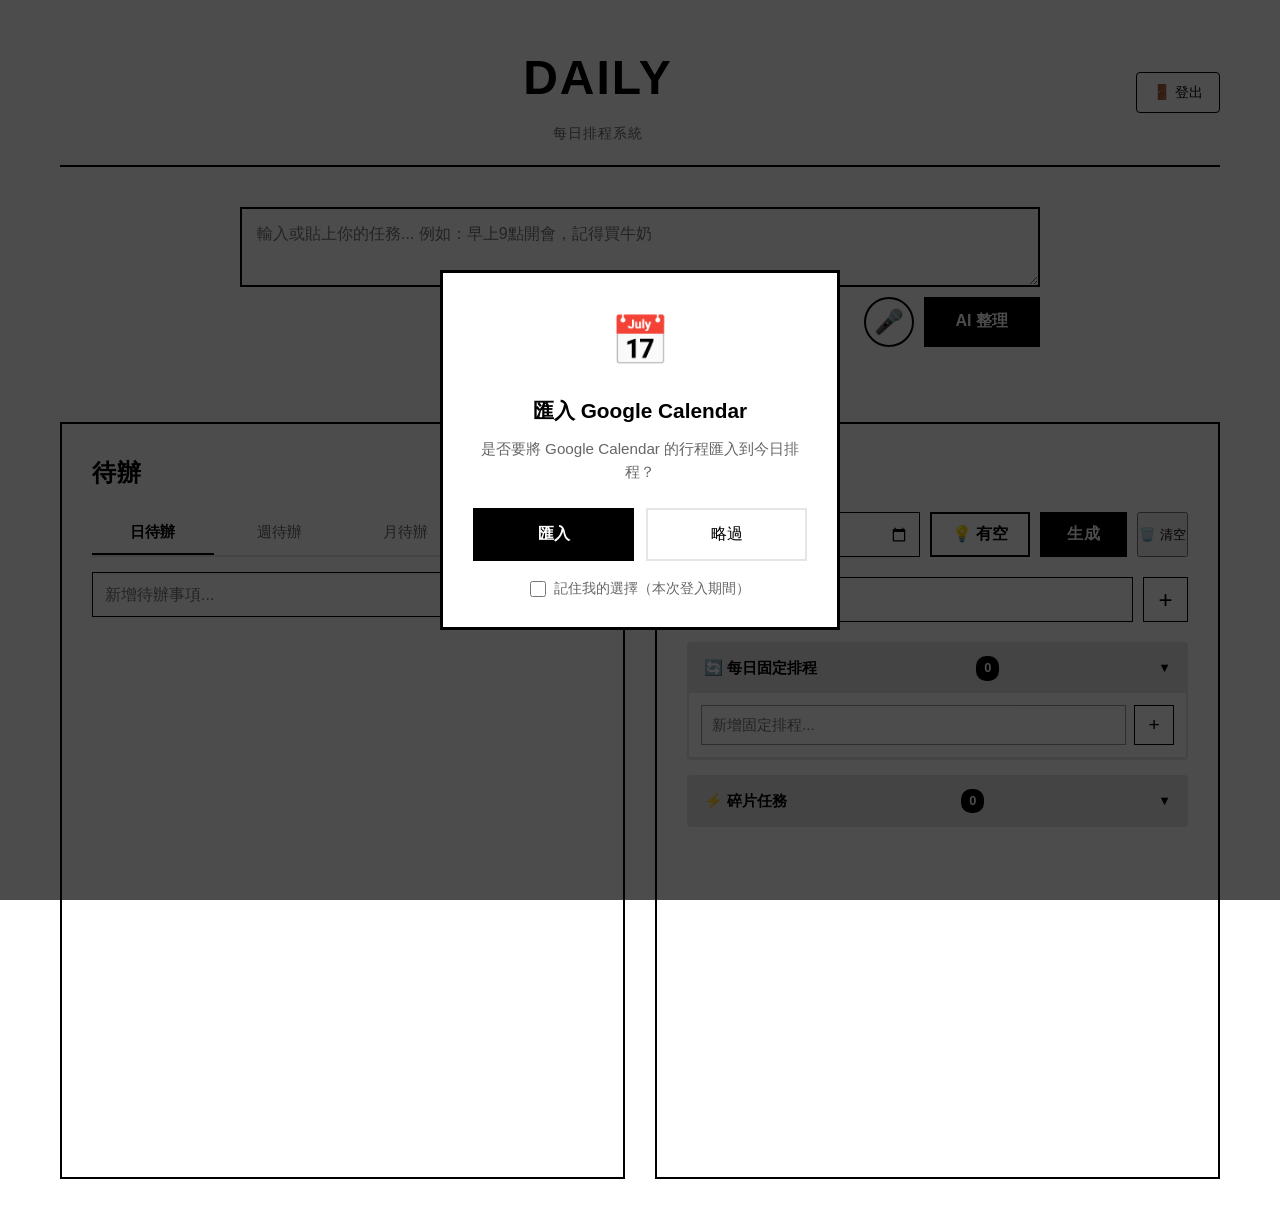
==== commit 6fe85901: "feat: 新增下一個事件倒數提示功能 - 電腦版：頁面頂部顯示下一個事件與倒數計時 - 手機版：事件開始前5分鐘發送推播通知 - 整合排程與 Google Calendar 事件 - 時間緊迫時自動" ====
--- a/templates/index.html
+++ b/templates/index.html
@@ -16,6 +16,16 @@
     <link rel="stylesheet" href="/static/css/style.css">
 </head>
 <body>
+    <!-- 下一個事件倒數提示欄 -->
+    <div id="nextEventBar" class="next-event-bar" style="display: none;">
+        <div class="next-event-content">
+            <span class="next-event-label">接下來</span>
+            <span id="nextEventTitle" class="next-event-title"></span>
+            <span id="nextEventCountdown" class="next-event-countdown"></span>
+        </div>
+        <button id="dismissEventBar" class="dismiss-event-btn" title="關閉">×</button>
+    </div>
+
     <div class="container">
         <!-- 標題區 -->
         <header class="header">
--- a/static/css/style.css
+++ b/static/css/style.css
@@ -1685,11 +1685,14 @@
 .import-remember input[type="checkbox"] {
     width: 16px;
     height: 16px;
+    margin: 0;
+    flex-shrink: 0;
     cursor: pointer;
 }
 
 .import-remember span {
     user-select: none;
+    line-height: 16px;
 }
 
 /* 手機版匯入彈窗 */
@@ -1748,3 +1751,189 @@
         padding: 5px 0;
     }
 }
+
+/* ===== 固定排程例外功能 ===== */
+
+/* 來自固定排程的排程項目標記 */
+.routine-badge {
+    font-size: 0.75rem;
+    margin-right: 6px;
+    opacity: 0.7;
+}
+
+.schedule-item.from-routine {
+    border-left: 3px solid var(--light-gray);
+}
+
+/* 選單中的警告按鈕（本日排除） */
+.schedule-menu button.warning {
+    color: #b85c00;
+}
+
+.schedule-menu button.warning:hover {
+    background: #fff8e6;
+}
+
+/* 本日已排除的固定排程項目 */
+.routine-item.excluded-today {
+    opacity: 0.5;
+    background: #f9f9f9;
+}
+
+.routine-item.excluded-today .routine-title,
+.routine-item.excluded-today .routine-time {
+    text-decoration: line-through;
+    color: var(--light-gray);
+}
+
+.excluded-badge {
+    display: inline-block;
+    font-size: 0.7rem;
+    color: #b85c00;
+    background: #fff3e0;
+    padding: 2px 6px;
+    border-radius: 3px;
+    margin-left: 8px;
+    font-weight: 500;
+}
+
+/* 恢復按鈕 */
+.restore-btn {
+    background: #e8f5e9 !important;
+    border-color: #4caf50 !important;
+}
+
+.restore-btn:hover {
+    background: #c8e6c9 !important;
+}
+
+/* ===== 下一個事件倒數提示欄 ===== */
+
+.next-event-bar {
+    position: fixed;
+    top: 0;
+    left: 0;
+    right: 0;
+    background: var(--black);
+    color: var(--white);
+    padding: 12px 20px;
+    display: flex;
+    justify-content: center;
+    align-items: center;
+    gap: 15px;
+    z-index: 1000;
+    box-shadow: 0 2px 10px rgba(0, 0, 0, 0.2);
+    animation: slideDown 0.3s ease-out;
+}
+
+@keyframes slideDown {
+    from {
+        transform: translateY(-100%);
+        opacity: 0;
+    }
+    to {
+        transform: translateY(0);
+        opacity: 1;
+    }
+}
+
+.next-event-content {
+    display: flex;
+    align-items: center;
+    gap: 12px;
+    font-size: 0.95rem;
+}
+
+.next-event-label {
+    color: var(--light-gray);
+    font-size: 0.85rem;
+}
+
+.next-event-title {
+    font-weight: 600;
+    max-width: 300px;
+    overflow: hidden;
+    text-overflow: ellipsis;
+    white-space: nowrap;
+}
+
+.next-event-countdown {
+    background: var(--dark-gray);
+    padding: 4px 12px;
+    border-radius: 20px;
+    font-weight: 500;
+    font-size: 0.9rem;
+    min-width: 100px;
+    text-align: center;
+}
+
+/* 時間緊迫時的顏色變化 */
+.next-event-countdown.urgent {
+    background: #c62828;
+    animation: pulse 1s infinite;
+}
+
+.next-event-countdown.soon {
+    background: #ef6c00;
+}
+
+@keyframes pulse {
+    0%, 100% { opacity: 1; }
+    50% { opacity: 0.7; }
+}
+
+.dismiss-event-btn {
+    background: none;
+    border: none;
+    color: var(--light-gray);
+    font-size: 1.2rem;
+    cursor: pointer;
+    padding: 5px 10px;
+    transition: color 0.2s;
+}
+
+.dismiss-event-btn:hover {
+    color: var(--white);
+}
+
+/* 當事件欄顯示時，讓 body 有頂部空間 */
+body.has-event-bar {
+    padding-top: 52px;
+}
+
+body.has-event-bar .container {
+    padding-top: 20px;
+}
+
+/* 手機版樣式 */
+@media (max-width: 768px) {
+    .next-event-bar {
+        padding: 10px 15px;
+    }
+
+    .next-event-content {
+        flex-wrap: wrap;
+        justify-content: center;
+        gap: 8px;
+        font-size: 0.85rem;
+    }
+
+    .next-event-label {
+        display: none;
+    }
+
+    .next-event-title {
+        max-width: 200px;
+        font-size: 0.9rem;
+    }
+
+    .next-event-countdown {
+        font-size: 0.8rem;
+        min-width: 80px;
+        padding: 3px 10px;
+    }
+
+    body.has-event-bar {
+        padding-top: 48px;
+    }
+}
